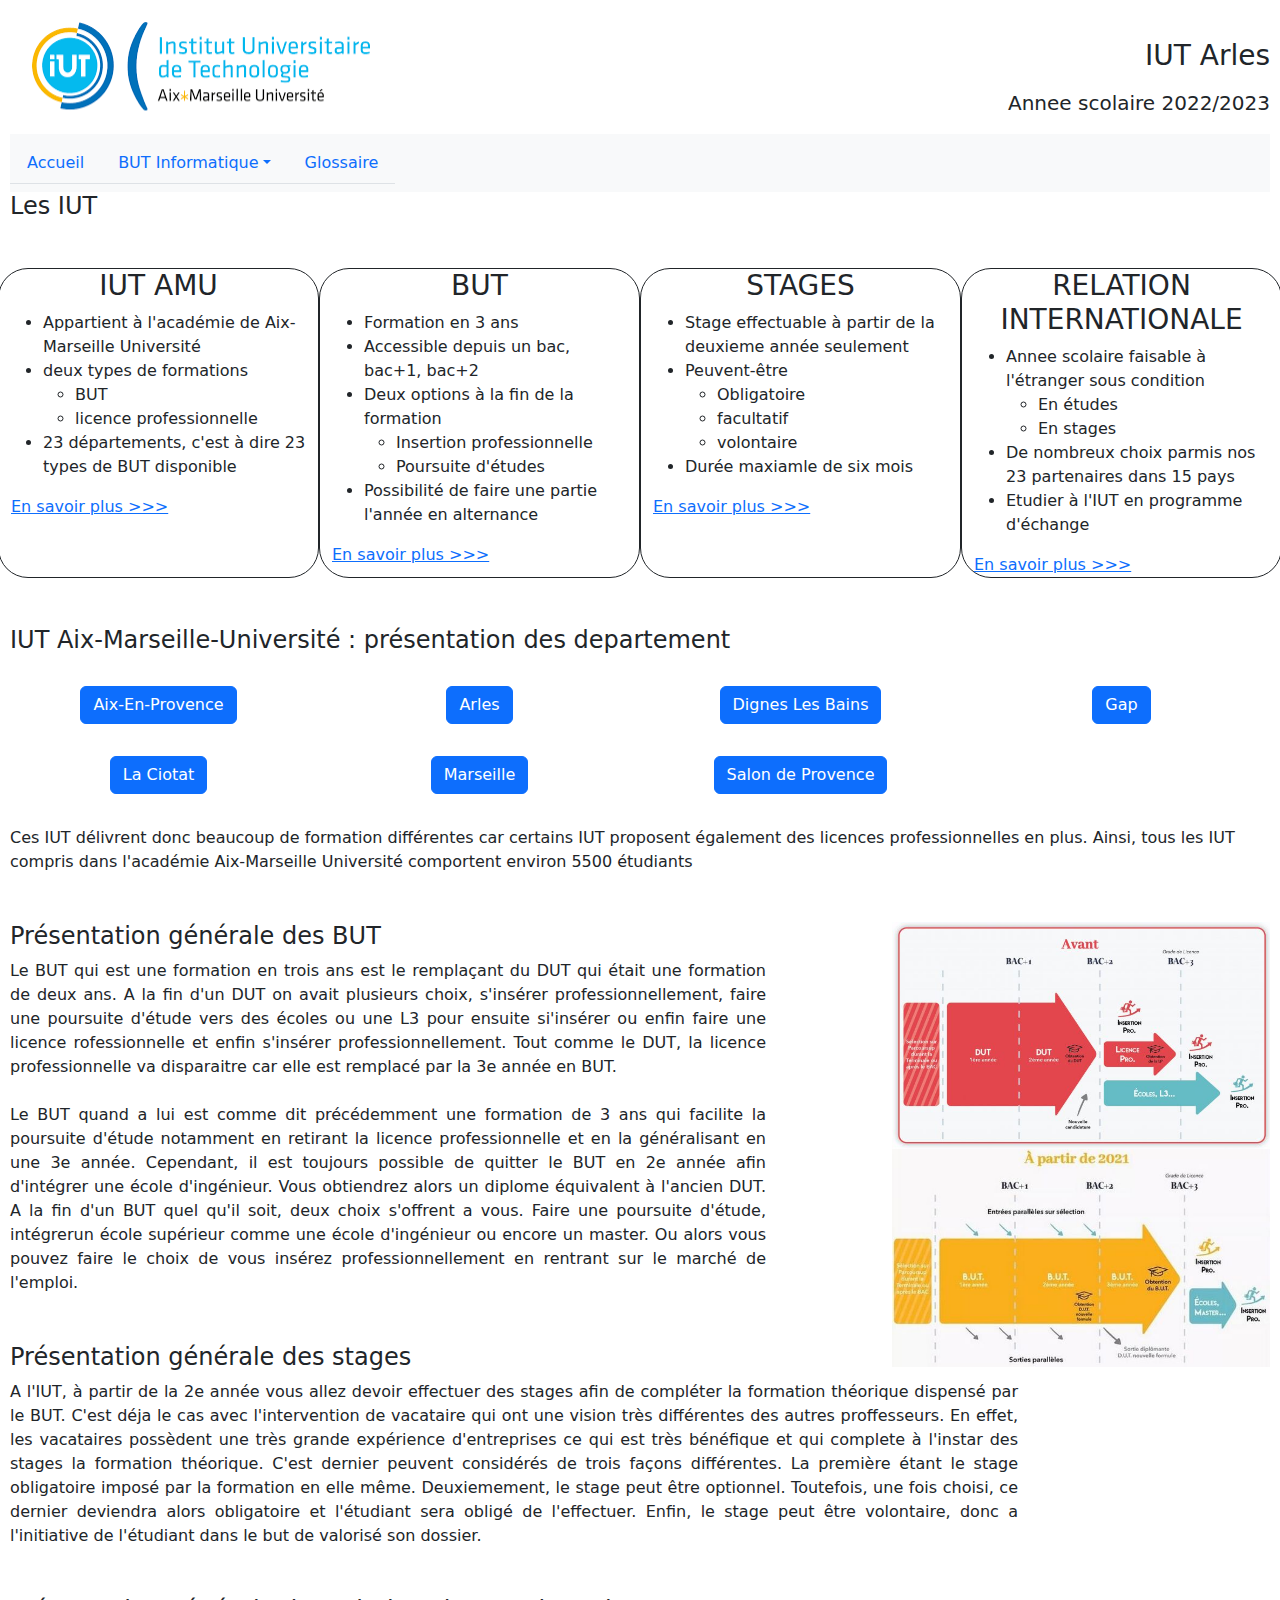
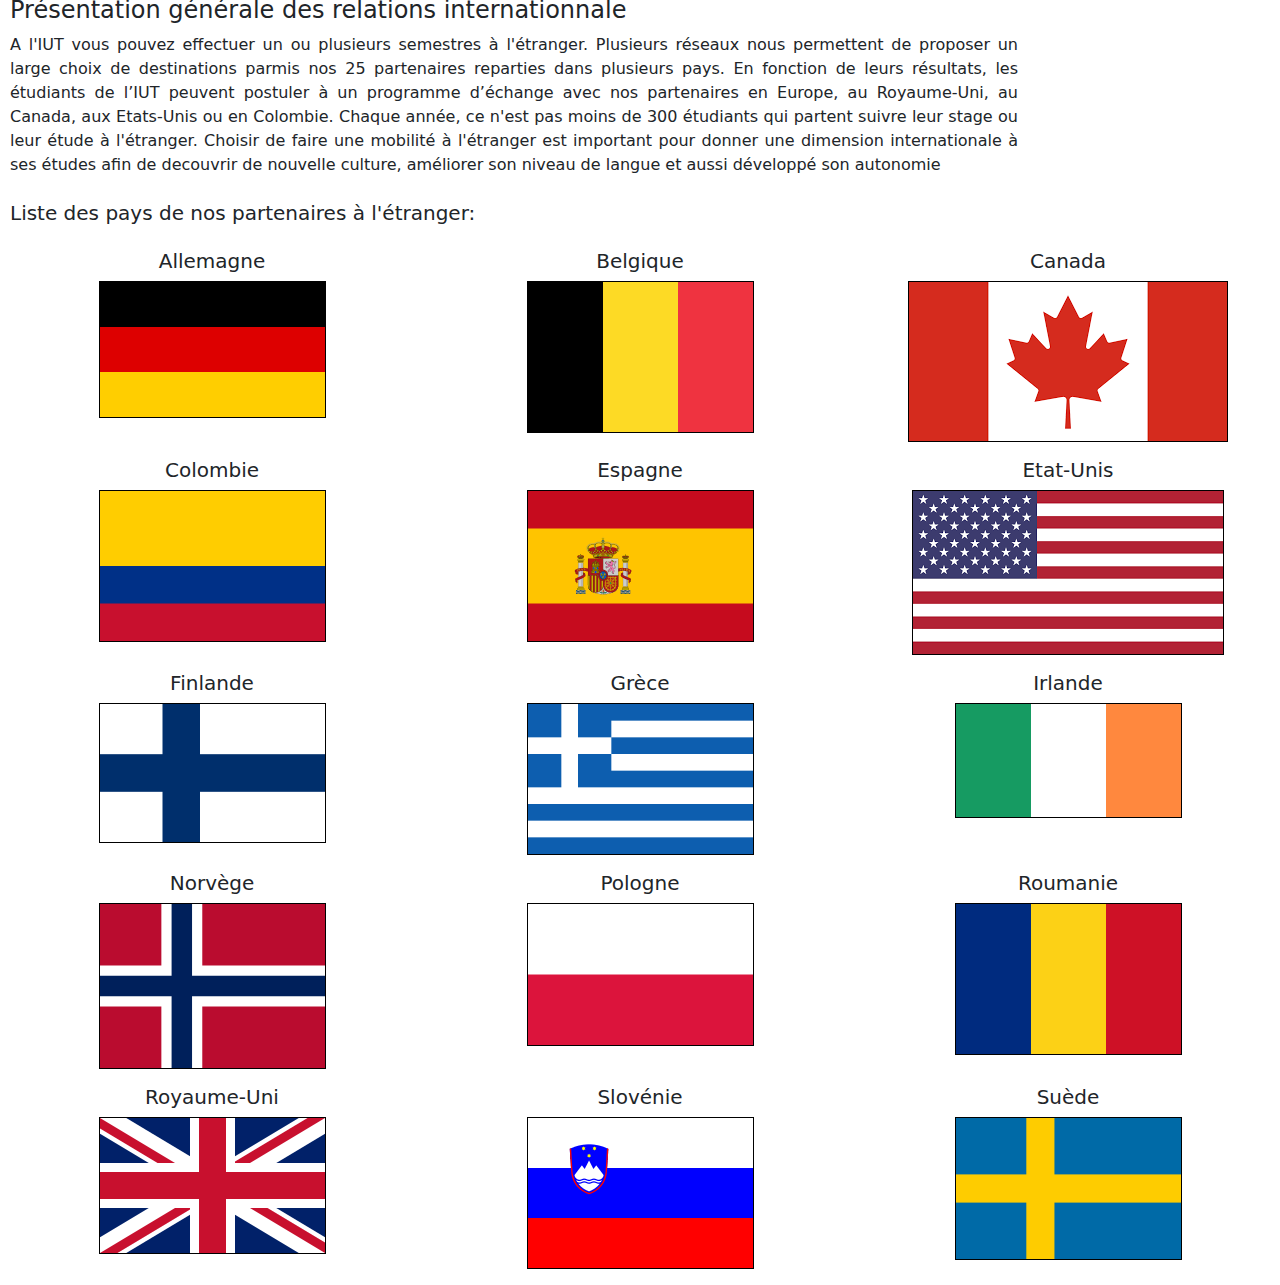
==== site/index.html @ 7be4c0a5 "update html" ====
<!DOCTYPE html>
<html lang="fr">
    <head>
        <meta charset="utf-8">
        <title>IUT Aix-Marseille</title>
        <link rel="stylesheet" href="bootstrap/css/bootstrap.min.css">
        <link rel="stylesheet" href="style.css">
        <script src="bootstrap/js/bootstrap.bundle.js"></script>
        <link rel="icon" type="image/ico" href="image/favicon.ico" />
    </head>
    <body>
        <header>
                <br>
                <h3>IUT Arles</h3>
                <p>Annee scolaire 2022/2023</p>
        </header>
        <div>
            <nav class="navbar navbar-expand-lg navbar-light bg-light">
                <div class="collapse navbar-collapse" id="navbarSupportedContent">
                    <ul class="nav nav-tabs">
                        <li class="nav-item"> 
                            <a class="nav-link" href="">Accueil</a>
                        </li>
                        <li class="nav-item dropdown">
                            <a class="nav-link dropdown-toggle" data-bs-toggle="dropdown">BUT Informatique</a>
                            <ul class="dropdown-menu" aria-labelledby="navbarDropdown">
                                <li><a class="dropdown-item" href="html/but.html">Le BUT Informatique</a></li>
                                <li><a class="dropdown-item" href="parcoursa">Parcours A</a></li>
                                <li><a class="dropdown-item" href="competence">Compétence</a></li>
                                <li><a class="dropdown-item" href="sae">SAé</a></li>
                            </ul>
                        </li>
                        <li class="nav-item">
                            <a class="nav-link" href="glossaire">Glossaire</a>
                        </li>
                    </ul>
                </div>
            </nav>
            
            <h4>Les IUT</h4>
            <div id="preview" class="mt-5">
                <div class="row">
                    <article id="article1" class="col-sm-3">
                        <h3 class="text-center">IUT AMU</h3>
                        <ul>
                            <li>Appartient à l'académie de Aix-Marseille Université</li>
                            <li>deux types de formations 
                                <ul>
                                    <li>BUT</li>
                                    <li>licence professionnelle</li>
                                    
                                </ul>
                            </li>
                            <li>23 départements, c'est à dire 23 types de BUT disponible</li>
                        </ul>
                        <a href="#IUT">En savoir plus >>></a>
                    </article>
                    <article class="col-sm-3">
                        <h3 class="text-center">BUT</h3>
                        <ul>
                            <li>Formation en 3 ans</li>
                            <li>Accessible depuis un bac, bac+1, bac+2</li>
                            <li>Deux options à la fin de la formation
                                <ul>
                                    <li>Insertion professionnelle</li>
                                    <li>Poursuite  d'études</li>
                                </ul>
                            </li>
                            <li>Possibilité de faire une partie l'année en alternance</li>
                        </ul>
                        <a href="#BUT">En savoir plus >>></a>
                    </article>
                    <article class="col-sm-3">
                        <h3 class="text-center">STAGES</h3>
                        <ul>
                            <li>Stage effectuable à partir de la deuxieme année seulement</li>
                            <li>Peuvent-être
                                <ul>
                                    <li>Obligatoire</li>
                                    <li>facultatif</li>
                                    <li>volontaire</li>
                                </ul>
                            </li>
                            <li>Durée maxiamle de six mois</li>
                        </ul>
                        <a href="#STAGE">En savoir plus >>></a>
                    </article>
                    <article class="col-sm-3">
                        <div>
                            <h3 class="text-center">RELATION INTERNATIONALE</h3>
                            <ul>
                                <li>Annee scolaire faisable à l'étranger sous condition
                                    <ul>
                                        <li>En études</li>
                                        <li>En stages</li>
                                    </ul>
                                </li>
                                <li>De nombreux choix parmis nos 23 partenaires dans 15 pays</li>
                                <li>Etudier à l'IUT en programme d'échange</li>
                            </ul>
                            <a href="#RELATION">En savoir plus >>></a>
                            
                        </div>
                    </article>
                </div>
            </div>
            <h4 class="ml-5 mt-5" id="IUT">IUT Aix-Marseille-Université : présentation  des departement</h4>
            <p class="ml-5 mr-5 mt-3">
            </p>
            <div class="ml-5 row">
                <div class="mt-2 col-sm-3 text-center">
                    <p>
                        <a class="btn btn-primary mt-2" data-bs-toggle="collapse" href="#aix" role="button" aria-expanded="false" aria-controls="collapseExample">
                            Aix-En-Provence
                        </a>
                    </p>
                    <div class="collapse" id="aix">
                        <ul>
                            <li>BUT Génie Mécanique et Productique</li>
                            <li>BUT Gestion des Entreprises et des Administrations</li>
                            <li>BUT Management de la Logistique et  des Transports </li>
                            <li>BUT Informatique </li>
                            <li>BUT Techniques de Commercialisation</li>
                            <li>BUT Carrières sociales parcours Villes Durables</li>
                            <li>BUT Info-Com parcours Métiers du Livre et du Patrimoine</li>
                            <li>BUT Carrières sociales parcours Villes Durables</li>
                        </ul>
                    </div>
                </div>
                <div class="mt-2 col-sm-3 text-center">
                    <p class="text-center">
                        <a class="btn btn-primary mt-2" data-bs-toggle="collapse" href="#arles" role="button" aria-expanded="false" aria-controls="collapseExample">
                            Arles
                        </a>
                    </p>
                    <div class="collapse" id="arles">
                        <ul>
                            <li>BUT Informatique</li>
                            <li>But Métier du Multimédia et de l'Internet</li>
                        </ul>
                    </div>
                </div>
                <div class="mt-2 col-sm-3 text-center">
                    <p class="text-center">
                        <a class="btn btn-primary mt-2" data-bs-toggle="collapse" href="#digne" role="button" aria-expanded="false" aria-controls="collapseExample">
                            Dignes Les Bains
                        </a>
                    </p>
                    <div class="collapse" id="digne">
                        <ul>
                            <li>BUT Génie Biologique</li>
                            <li>But Gestion Administrative et Commerciale des Organisation</li>
                        </ul>
                    </div>
                </div>
                <div class="mt-2 col-sm-3 text-center">
                    <p class="text-center">
                        <a class="btn btn-primary mt-2" data-bs-toggle="collapse" href="#gap" role="button" aria-expanded="false" aria-controls="collapseExample">
                            Gap
                        </a>
                    </p>
                    <div class="collapse" id="gap">
                        <ul>
                            <li>BUT Gestion des entreprises et des administrations</li>
                        </ul>
                    </div>
                </div>
                <div class="mt-2 col-sm-3 text-center">
                    <p class="text-center">
                        <a class="btn btn-primary mt-2" data-bs-toggle="collapse" href="#ciotat" role="button" aria-expanded="false" aria-controls="collapseExample">
                            La Ciotat
                        </a>
                    </p>
                    <div class="collapse" id="ciotat">
                        <ul>
                            <li>BUT Hygiène, Sécurité, Environnement</li>
                        </ul>
                    </div>
                </div>
                <div class="mt-2 col-sm-3 text-center">
                    <p class="text-center">
                        <a class="btn btn-primary mt-2" data-bs-toggle="collapse" href="#marseille" role="button" aria-expanded="false" aria-controls="collapseExample">
                            Marseille
                        </a>
                    </p>
                    <div class="collapse" id="marseille">
                        <ul>
                            <li>BUT Génie civil et construction durable</li>
                            <li>BUT Réseaux et Télécommunications</li>
                            <li>BUT Chimie</li>
                            <li>BUT Génie chimique génie des procédés</li>
                            <li>BUT Gestion des Entreprises et des Administrations</li>
                            <li>BUT Génie électrique et informatique industrielle</li>
                            <li>BUT Mesures physiques</li>
                            <li>BUT Métiers de la Transition et de l'Efficacité Energétiques</li>
                            <li>BUT Techniques de commercialisation</li>
                        </ul>
                    </div>
                </div>
                <div class="mt-2 col-sm-3 text-center">
                    <p class="text-center">
                        <a class="btn btn-primary mt-2" data-bs-toggle="collapse" href="#salon" role="button" aria-expanded="false" aria-controls="collapseExample">
                            Salon de Provence
                        </a>
                    </p>
                    <div class="collapse" id="salon">
                        <ul>
                            <li>BUT Génie électrique et informatique industrielle</li>
                        </ul>
                    </div>
                </div>
            </div>
            <p class="ml-5 mr-5 mt-3">
                Ces IUT délivrent donc beaucoup de formation différentes car certains IUT proposent également des licences professionnelles en plus. Ainsi, tous les IUT compris dans l'académie Aix-Marseille Université comportent environ 5500 étudiants
            </p>
            <div>
                <aside class="sidebarIMG">
                    <img src="image/fleche_dut.jpg" class="float-end w-75">
                    <img src="image/fleche_but.jpg" class="float-end w-75">
                </aside>
                <article class="txt" id="BUT">
                    
                    <!-- <img src="image/fleche_but.jpg" class="float-end w-25"> -->
                    <h4 class="mt-5" >Présentation générale des BUT</h4>
                    <p>
                        Le BUT qui est une formation en trois ans est le remplaçant du DUT qui était une formation de deux ans. 
                        A la fin d'un DUT on avait plusieurs choix, s'insérer professionnellement, 
                        faire une poursuite d'étude vers des écoles ou une L3 pour ensuite si'insérer ou enfin faire une licence rofessionnelle et enfin s'insérer professionnellement. 
                        Tout comme le DUT, la licence professionnelle va disparaitre car elle est remplacé par la 3e année en BUT.
                    </p>
                    <p class="mt-4">
                        Le BUT quand a lui est comme dit précédemment une formation de 3 ans qui facilite la poursuite d'étude notamment en retirant la licence professionnelle et en la généralisant en une 3e année. 
                        Cependant, il est toujours possible de quitter le BUT en 2e année afin d'intégrer une école d'ingénieur. Vous obtiendrez alors un diplome équivalent à l'ancien DUT. A la fin d'un BUT quel qu'il soit, deux choix s'offrent a vous.
                        Faire une poursuite d'étude, intégrerun école supérieur comme une école d'ingénieur ou encore un master. Ou alors vous pouvez faire le choix de vous insérez professionnellement en rentrant sur le marché de l'emploi.
                    </p>
                </article>
            </div>
            <article class="txt" id="STAGE">
                <h4 class="mt-5">Présentation générale des stages</h4>
                <p>
                    A l'IUT, à partir de la 2e année vous allez devoir effectuer des stages afin de compléter la formation théorique dispensé par le BUT. C'est déja le cas avec l'intervention de vacataire qui ont une vision très différentes des autres proffesseurs.
                    En effet, les vacataires possèdent une très grande expérience d'entreprises ce qui est très bénéfique et qui complete à l'instar des stages la formation théorique.
                    C'est dernier peuvent considérés de trois façons différentes. La première étant le stage obligatoire imposé par la formation en elle même. 
                    Deuxiemement, le stage peut être optionnel. Toutefois, une fois choisi, ce dernier deviendra alors obligatoire et l'étudiant sera obligé de l'effectuer.
                    Enfin, le stage peut être volontaire, donc a l'initiative de l'étudiant dans le but de valorisé son dossier.


                </p>
            </article>
            <article class="txt" id="RELATION">
                <h4 class="mt-5">Présentation générale des relations internationnale</h4>
                <p>
                    A l'IUT vous pouvez effectuer un ou plusieurs semestres à l'étranger. Plusieurs réseaux nous permettent de proposer un large choix de destinations parmis nos 25 partenaires reparties dans plusieurs pays. 
                    En fonction de leurs résultats, les étudiants de l’IUT peuvent postuler à un  programme d’échange avec nos partenaires en Europe, au Royaume-Uni, au Canada, aux Etats-Unis ou en Colombie. 
                    Chaque année, ce n'est pas moins de 300 étudiants qui partent suivre leur stage ou leur étude à l'étranger. 
                    Choisir de faire une mobilité  à l'étranger est important pour donner une dimension internationale à ses études afin de decouvrir de nouvelle culture, améliorer son niveau de langue et aussi développé son autonomie
                </p>
            </article>
            <p>
                <h5 class="mb-4 mt-4">Liste des pays de nos partenaires à l'étranger: </h5>
                
                <div class="row text-center">
                    <article class="col-sm-4">
                        <h5>Allemagne</h5>
                        <img src="image/drapeau partenaire/allemagne.png" alt="drapeau allemand">
                    </article>
                    <article class="col-sm-4">
                        <h5>Belgique</h5>
                        <img src="image/drapeau partenaire/belgique.png" alt="drapeau belge">
                    </article>
                    <article class="col-sm-4">
                        <h5>Canada</h5>
                        <img src="image/drapeau partenaire/canada.png" alt="drapeau canadien">
                    </article>
                    <article class="col-sm-4 mt-3">
                        <h5>Colombie</h5>
                        <img src="image/drapeau partenaire/colombie.png" alt="drapeau colombien">
                    </article>
                    <article class="col-sm-4 mt-3">
                        <h5>Espagne</h5>
                        <img src="image/drapeau partenaire/espagne.png" alt="drapeau espagnole">
                    </article>
                    <article class="col-sm-4 mt-3">
                        <h5>Etat-Unis</h5>
                        <img src="image/drapeau partenaire/etat unis.png" alt="drapeau etat-uniens">
                    </article>
                    <article class="col-sm-4 mt-3">
                        <h5>Finlande</h5>
                        <img src="image/drapeau partenaire/finlande.png" alt="drapeau finlandais">
                    </article>
                    <article class="col-sm-4 mt-3">
                        <h5>Grèce</h5>
                        <img src="image/drapeau partenaire/grece.png" alt="drapeau grec">
                    </article>
                    <article class="col-sm-4 mt-3">
                        <h5>Irlande</h5>
                        <img src="image/drapeau partenaire/irlande.png" alt="drapeau irlandais">
                    </article>
                    <article class="col-sm-4 mt-3">
                        <h5>Norvège</h5>
                        <img src="image/drapeau partenaire/norvege.png" alt="drapeau norvegien">
                    </article>
                    <article class="col-sm-4 mt-3">
                        <h5>Pologne</h5>
                        <img src="image/drapeau partenaire/pologne.png" alt="drapeau polonais">
                    </article>
                    <article class="col-sm-4 mt-3">
                        <h5>Roumanie</h5>
                        <img src="image/drapeau partenaire/roumanie.png" alt="drapeau roumain">
                    </article>
                    <article class="col-sm-4 mt-3">
                        <h5>Royaume-Uni</h5>
                        <img src="image/drapeau partenaire/royaume unis.png" alt="drapeau royaume unis">
                    </article>
                    <article class="col-sm-4 mt-3">
                        <h5>Slovénie</h5>
                        <img src="image/drapeau partenaire/slovenie.png" alt="drapeau slovenien">
                    </article>
                    <article class="col-sm-4 mt-3">
                        <h5>Suède</h5>
                        <img src="image/drapeau partenaire/suede.png" alt="drapeau suedois">
                    </article>
                </div>
            </p>
        </div>
    </body>
</html>
---- site/style.css ----
body{
    margin-left: 10px;
    margin-right: 10px;
}


header{
    background-image: url(image/iut_aix_marseille.png);
    background-repeat: no-repeat;
}

header p, header h3{
    text-align: end;
    margin-top: 15px;
    
}

header p{
    font-size: 20px;
}

.badge{
    color: black;
}

#preview article{
    border: 1px solid ;
    border-radius: 30px;
    
}


.txt{
    margin-right: 20%;
    text-align: justify;
}
.sidebarIMG{
    width: 40%;
    
    float: right;
}

#pays{
    display: grid;
}

article img{
    border: 1px solid black;
}



table {
    font-family: arial, sans-serif;
    border-collapse: collapse;
    margin-left: 25%;
    
}

td, th {
    border: 1px solid black;
    text-align: left;
    padding: 8px;
}

tr:nth-child(even) {
    background-color: #dddddd;
}
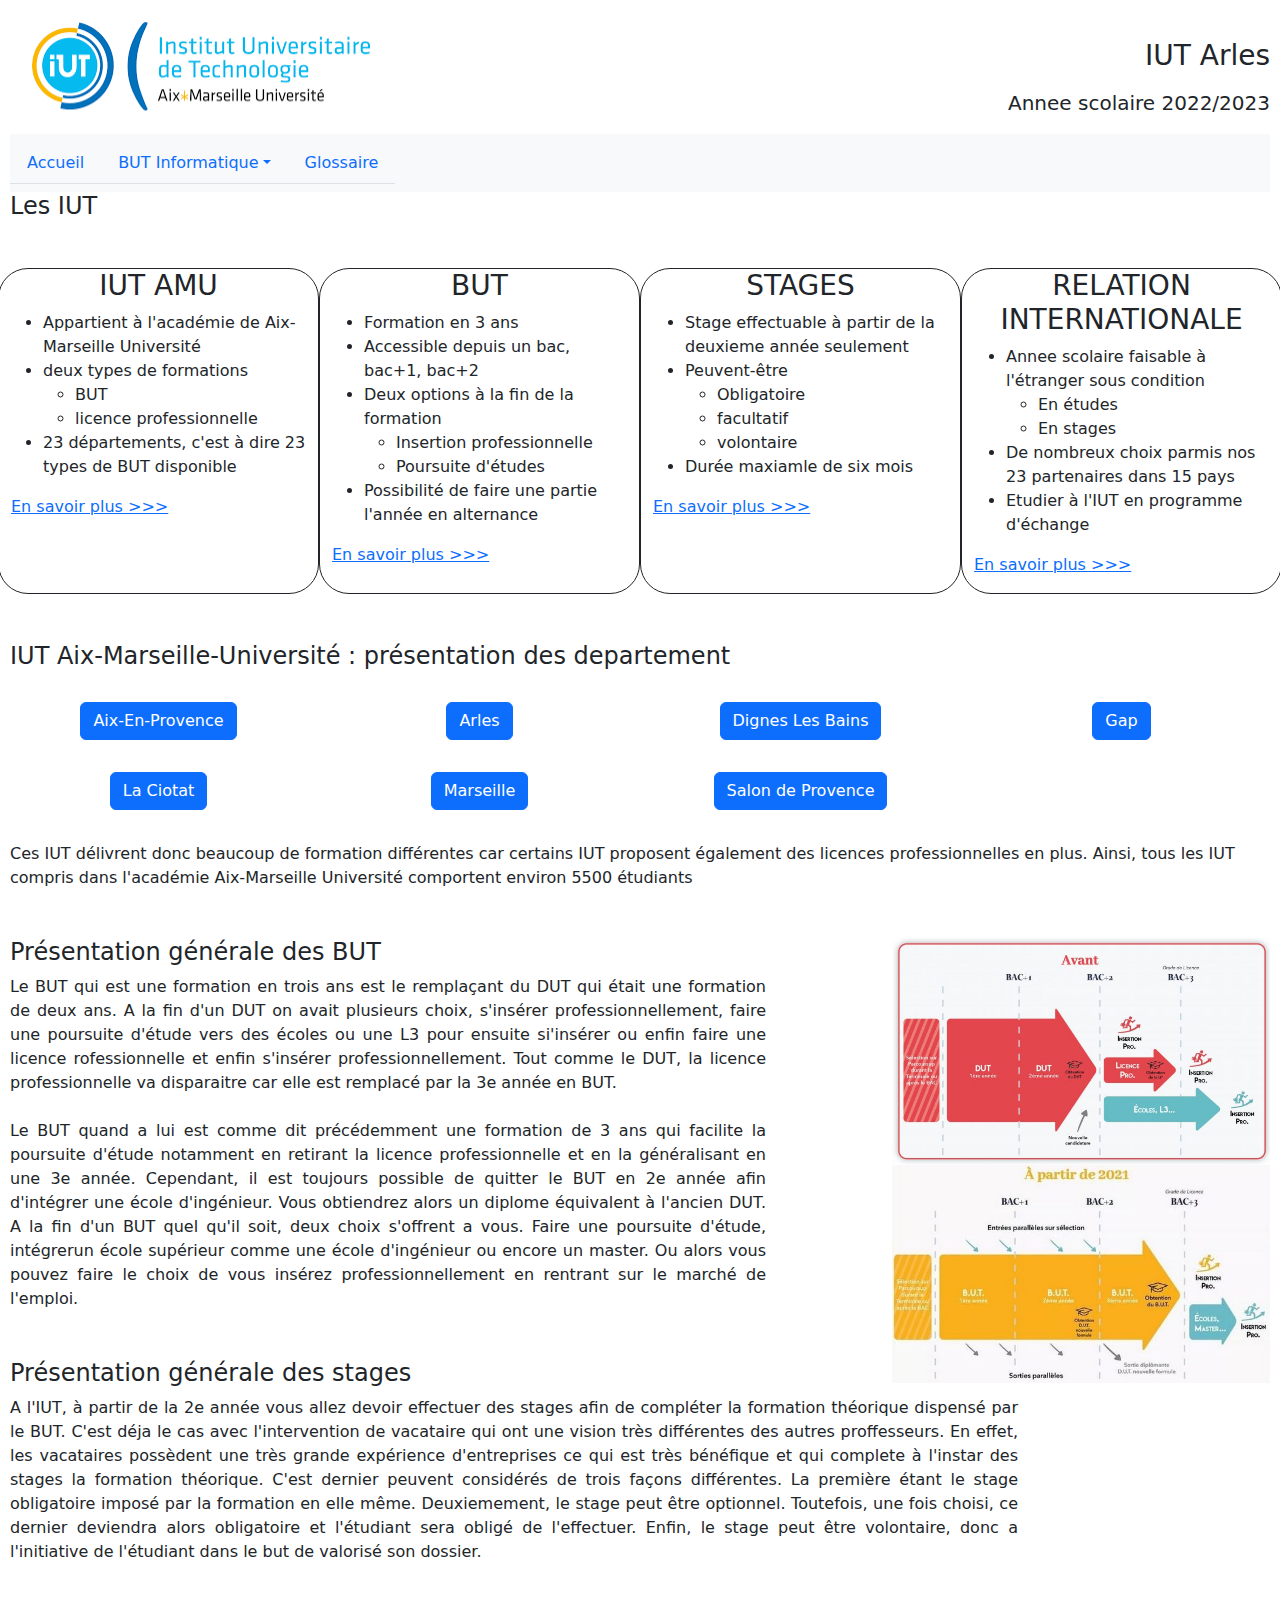
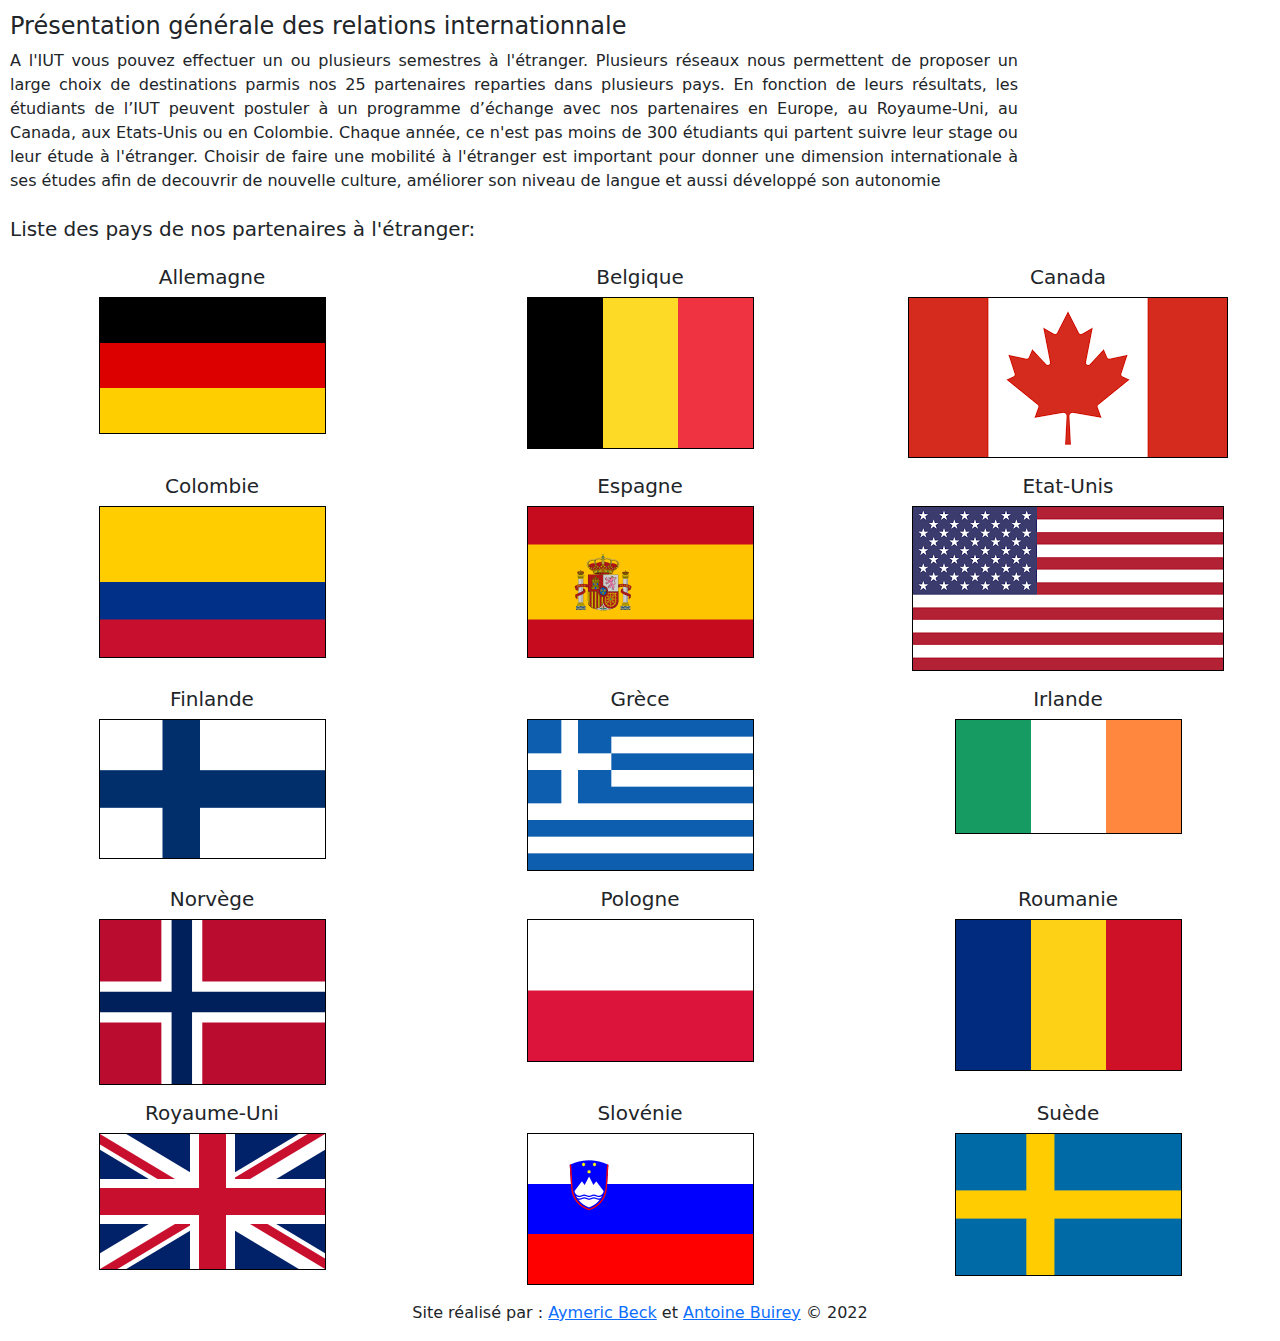
==== commit 9dead370: "Merge branch 'main' of https://github.com/IUT-Arles-SAE/S1.05" ====
--- a/site/index.html
+++ b/site/index.html
@@ -25,13 +25,13 @@
                             <a class="nav-link dropdown-toggle" data-bs-toggle="dropdown">BUT Informatique</a>
                             <ul class="dropdown-menu" aria-labelledby="navbarDropdown">
                                 <li><a class="dropdown-item" href="html/but.html">Le BUT Informatique</a></li>
-                                <li><a class="dropdown-item" href="parcoursa">Parcours A</a></li>
-                                <li><a class="dropdown-item" href="competence">Compétence</a></li>
-                                <li><a class="dropdown-item" href="sae">SAé</a></li>
+                                <li><a class="dropdown-item" href="html/parcoursa.html">Parcours A</a></li>
+                                <li><a class="dropdown-item" href="html/competence.html">Compétence</a></li>
+                                <li><a class="dropdown-item" href="html/sae/index.html">SAé</a></li>
                             </ul>
                         </li>
                         <li class="nav-item">
-                            <a class="nav-link" href="glossaire">Glossaire</a>
+                            <a class="nav-link" href="html/glossaire">Glossaire</a>
                         </li>
                     </ul>
                 </div>
@@ -40,7 +40,7 @@
             <h4>Les IUT</h4>
             <div id="preview" class="mt-5">
                 <div class="row">
-                    <article id="article1" class="col-sm-3">
+                    <article id="article1" class="col-sm-3 pb-3">
                         <h3 class="text-center">IUT AMU</h3>
                         <ul>
                             <li>Appartient à l'académie de Aix-Marseille Université</li>
@@ -55,7 +55,7 @@
                         </ul>
                         <a href="#IUT">En savoir plus >>></a>
                     </article>
-                    <article class="col-sm-3">
+                    <article class="col-sm-3 pb-3">
                         <h3 class="text-center">BUT</h3>
                         <ul>
                             <li>Formation en 3 ans</li>
@@ -70,7 +70,7 @@
                         </ul>
                         <a href="#BUT">En savoir plus >>></a>
                     </article>
-                    <article class="col-sm-3">
+                    <article class="col-sm-3 pb-3">
                         <h3 class="text-center">STAGES</h3>
                         <ul>
                             <li>Stage effectuable à partir de la deuxieme année seulement</li>
@@ -85,22 +85,19 @@
                         </ul>
                         <a href="#STAGE">En savoir plus >>></a>
                     </article>
-                    <article class="col-sm-3">
-                        <div>
-                            <h3 class="text-center">RELATION INTERNATIONALE</h3>
-                            <ul>
-                                <li>Annee scolaire faisable à l'étranger sous condition
-                                    <ul>
-                                        <li>En études</li>
-                                        <li>En stages</li>
-                                    </ul>
-                                </li>
-                                <li>De nombreux choix parmis nos 23 partenaires dans 15 pays</li>
-                                <li>Etudier à l'IUT en programme d'échange</li>
-                            </ul>
-                            <a href="#RELATION">En savoir plus >>></a>
-                            
-                        </div>
+                    <article class="col-sm-3 pb-3">
+                        <h3 class="text-center">RELATION INTERNATIONALE</h3>
+                        <ul>
+                            <li>Annee scolaire faisable à l'étranger sous condition
+                                <ul>
+                                    <li>En études</li>
+                                    <li>En stages</li>
+                                </ul>
+                            </li>
+                            <li>De nombreux choix parmis nos 23 partenaires dans 15 pays</li>
+                            <li>Etudier à l'IUT en programme d'échange</li>
+                        </ul>
+                        <a href="#RELATION">En savoir plus >>></a>
                     </article>
                 </div>
             </div>
@@ -324,4 +321,13 @@
             </p>
         </div>
     </body>
+    <footer>
+        <div class="container">
+            <p class="text-center">
+                Site réalisé par : 
+                <a href="mailto:aymeric.beck@etu.univ-amu.fr">Aymeric Beck</a> et <a href="mailto:antoine.buirey@etu.univ-amu.fr">Antoine Buirey</a>
+                &copy; 2022
+            </p>
+        </div>
+    </footer>
 </html>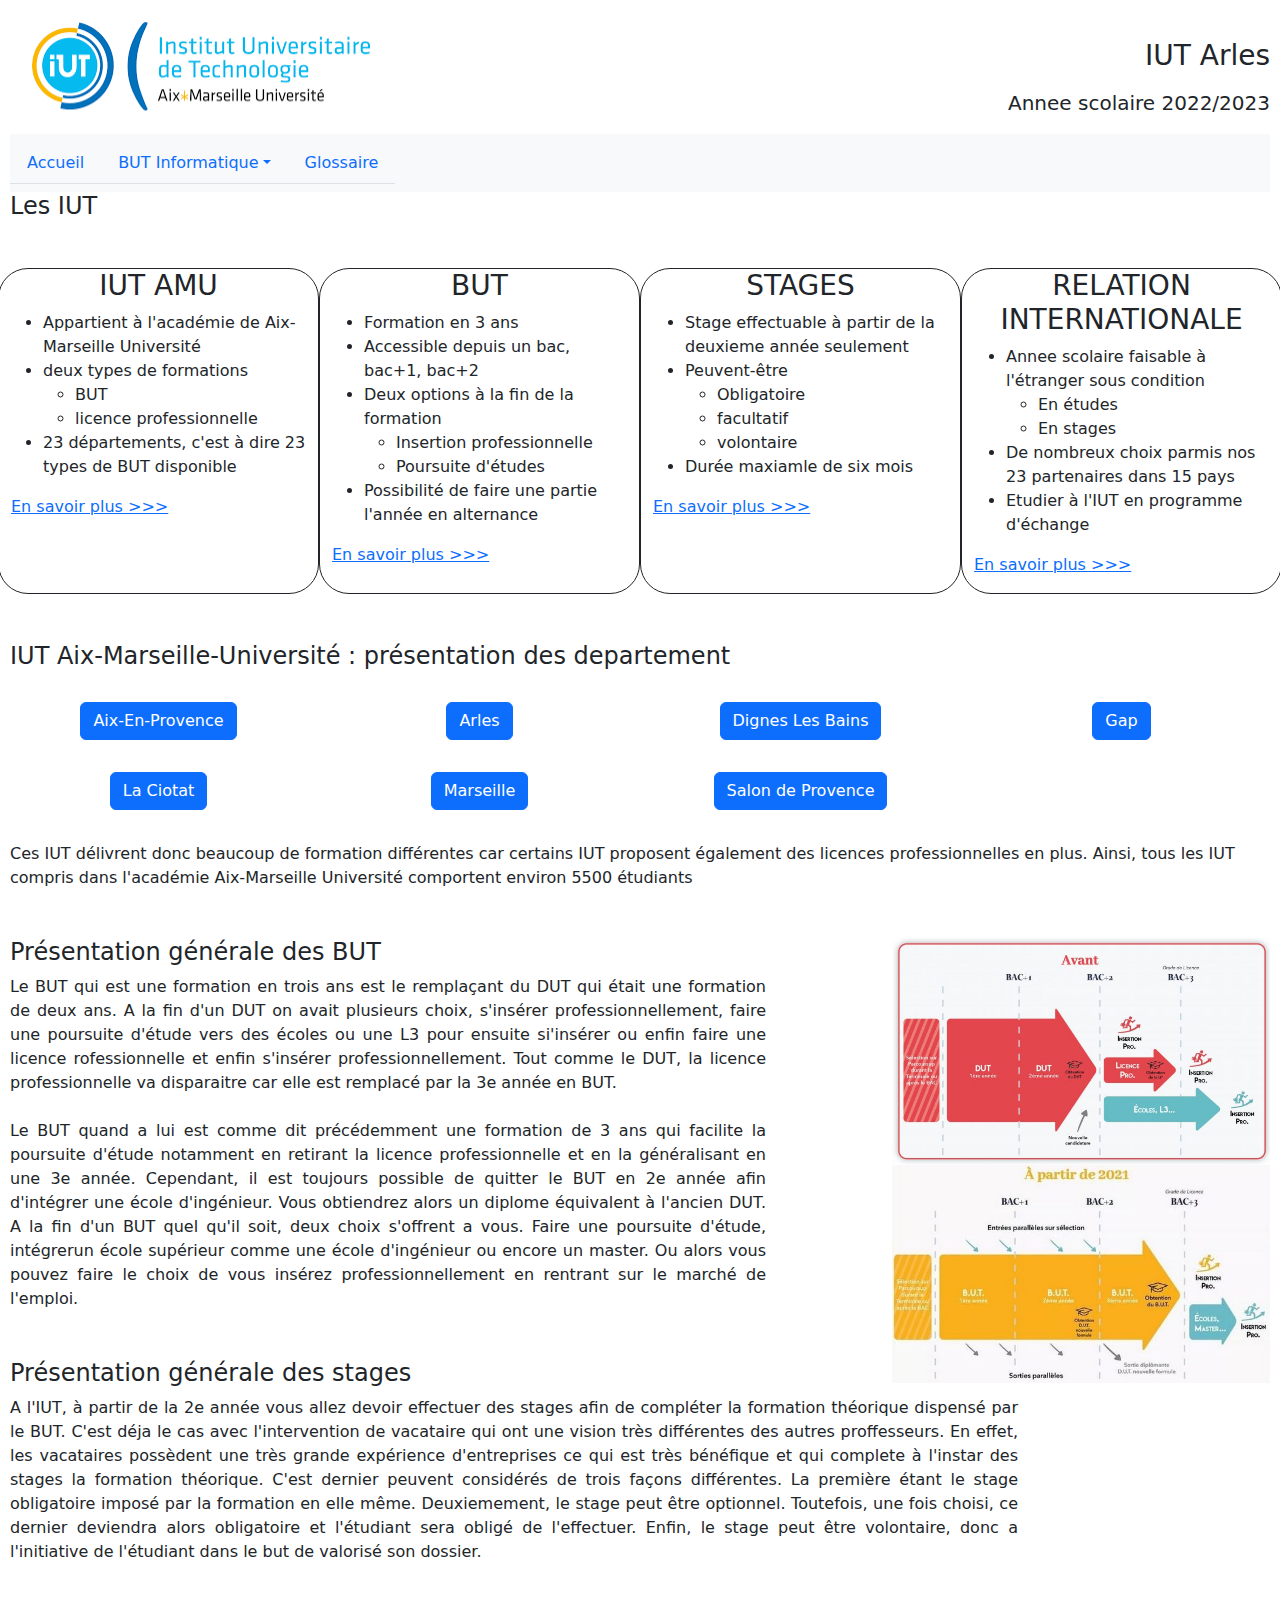
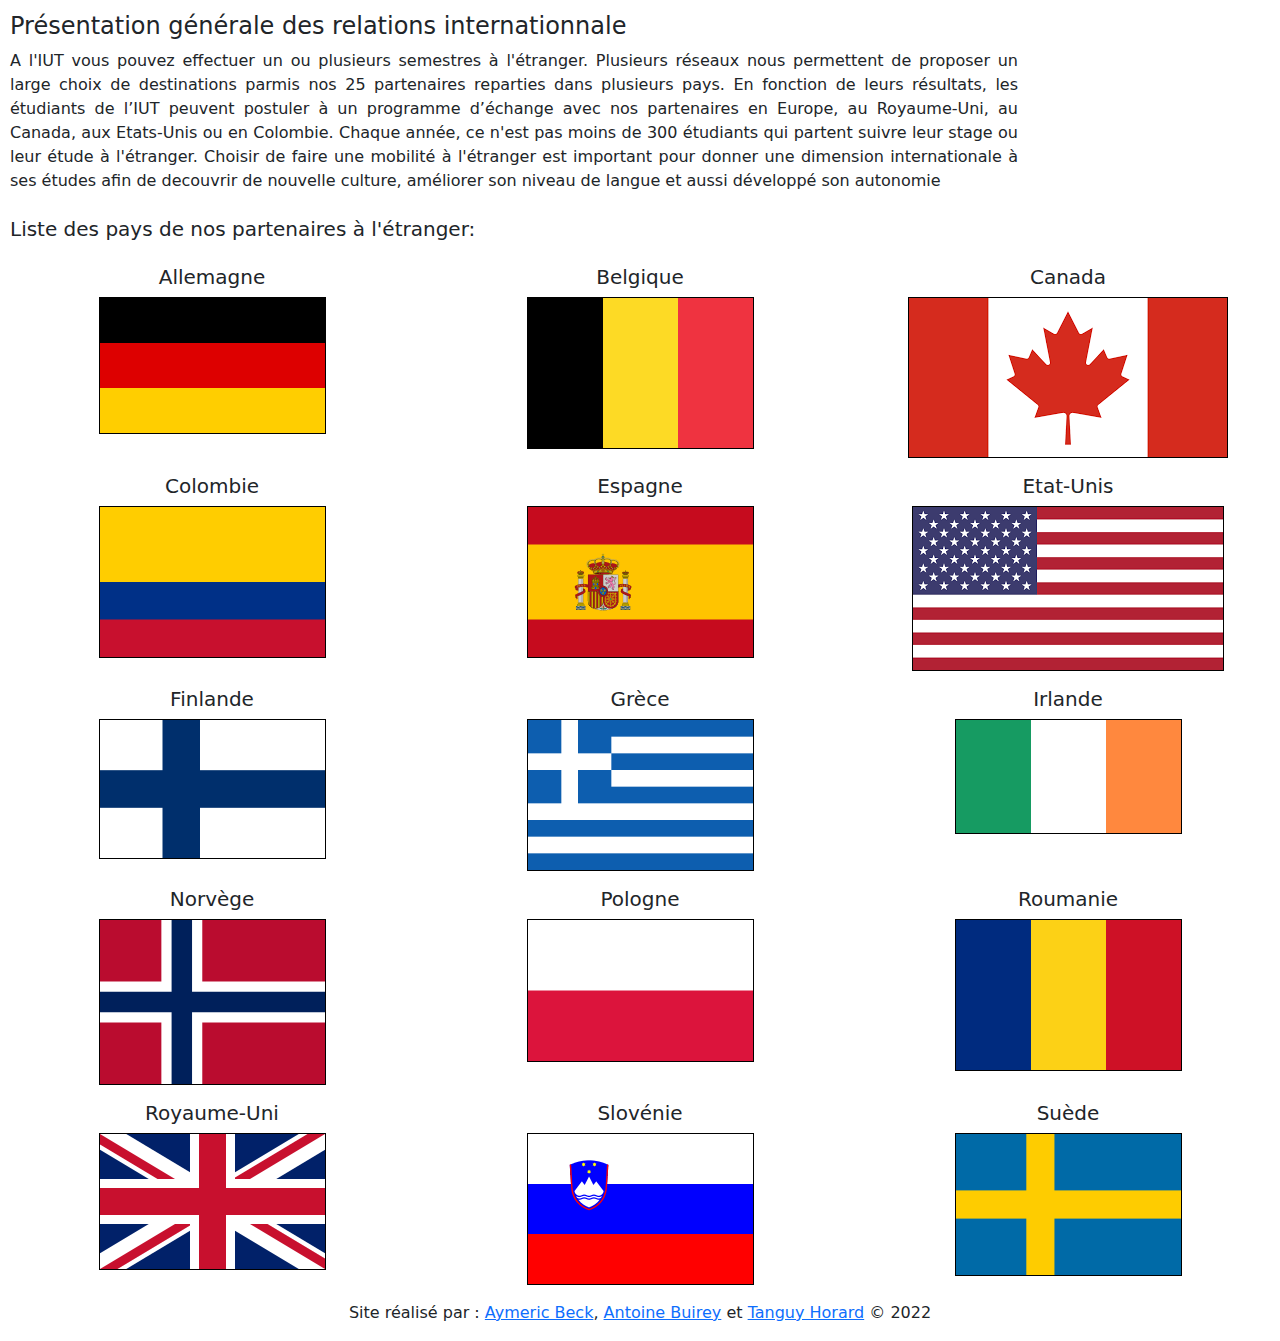
==== commit 9ba5b01f: "update htmls" ====
--- a/site/index.html
+++ b/site/index.html
@@ -27,7 +27,7 @@
                                 <li><a class="dropdown-item" href="html/but.html">Le BUT Informatique</a></li>
                                 <li><a class="dropdown-item" href="html/parcoursa.html">Parcours A</a></li>
                                 <li><a class="dropdown-item" href="html/competence.html">Compétence</a></li>
-                                <li><a class="dropdown-item" href="html/sae/index.html">SAé</a></li>
+                                <li><a class="dropdown-item" href="html/sae.html">SAé</a></li>
                             </ul>
                         </li>
                         <li class="nav-item">
@@ -325,7 +325,7 @@
         <div class="container">
             <p class="text-center">
                 Site réalisé par : 
-                <a href="mailto:aymeric.beck@etu.univ-amu.fr">Aymeric Beck</a> et <a href="mailto:antoine.buirey@etu.univ-amu.fr">Antoine Buirey</a>
+                <a href="mailto:aymeric.beck@etu.univ-amu.fr">Aymeric Beck</a>, <a href="mailto:antoine.buirey@etu.univ-amu.fr">Antoine Buirey</a> et <a href="mailto:tanguy.horardàetu.uiv-amu.fr"> Tanguy Horard</a>
                 &copy; 2022
             </p>
         </div>
--- a/site/style.css
+++ b/site/style.css
@@ -8,6 +8,12 @@
 header{
     background-image: url(image/iut_aix_marseille.png);
     background-repeat: no-repeat;
+}
+
+@media screen and (max-width: 600px) {
+    header{
+        background-image: none;
+    }
 }
 
 header p, header h3{
@@ -54,9 +60,20 @@
 table {
     font-family: arial, sans-serif;
     border-collapse: collapse;
-    margin-left: 25%;
+    
     
 }
+
+.right{
+    float: right;
+    margin-left: 52%;
+}
+
+.left{
+    float: left;
+    margin-right: 49%;
+}
+
 
 td, th {
     border: 1px solid black;
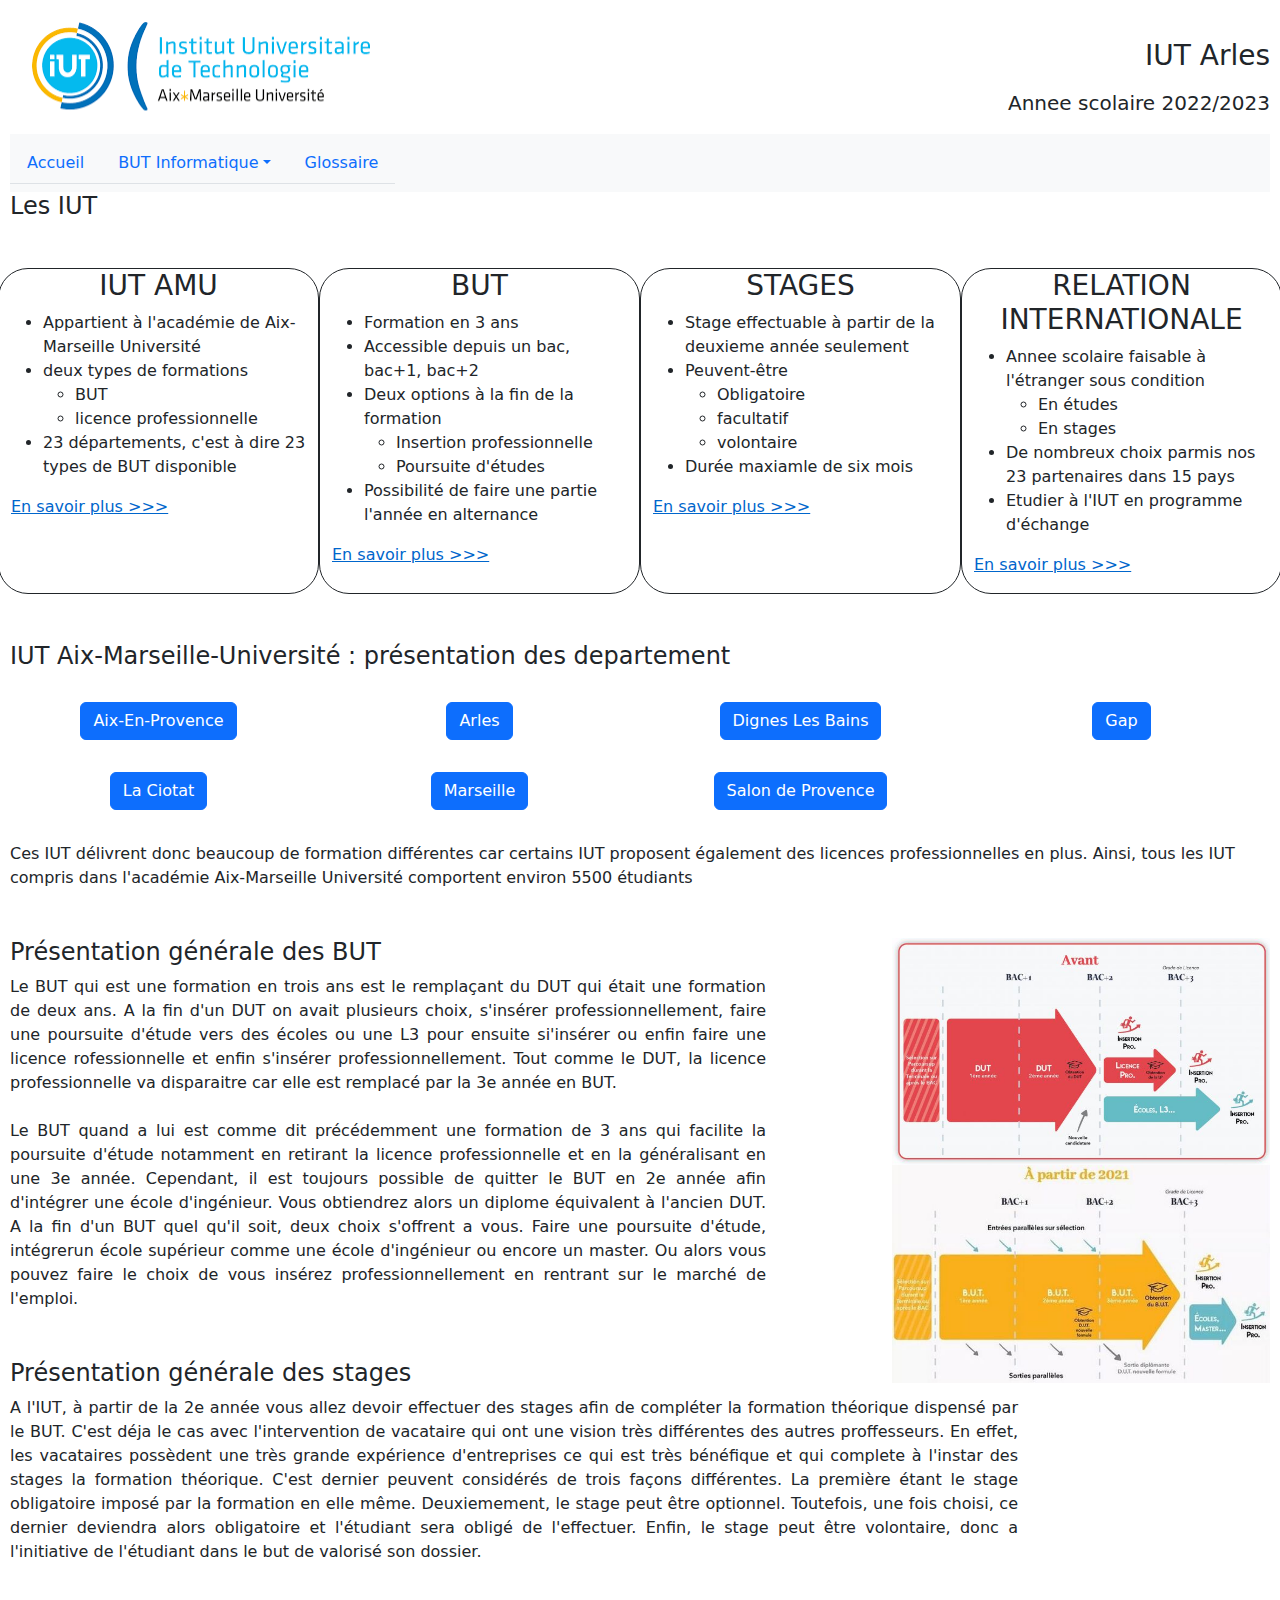
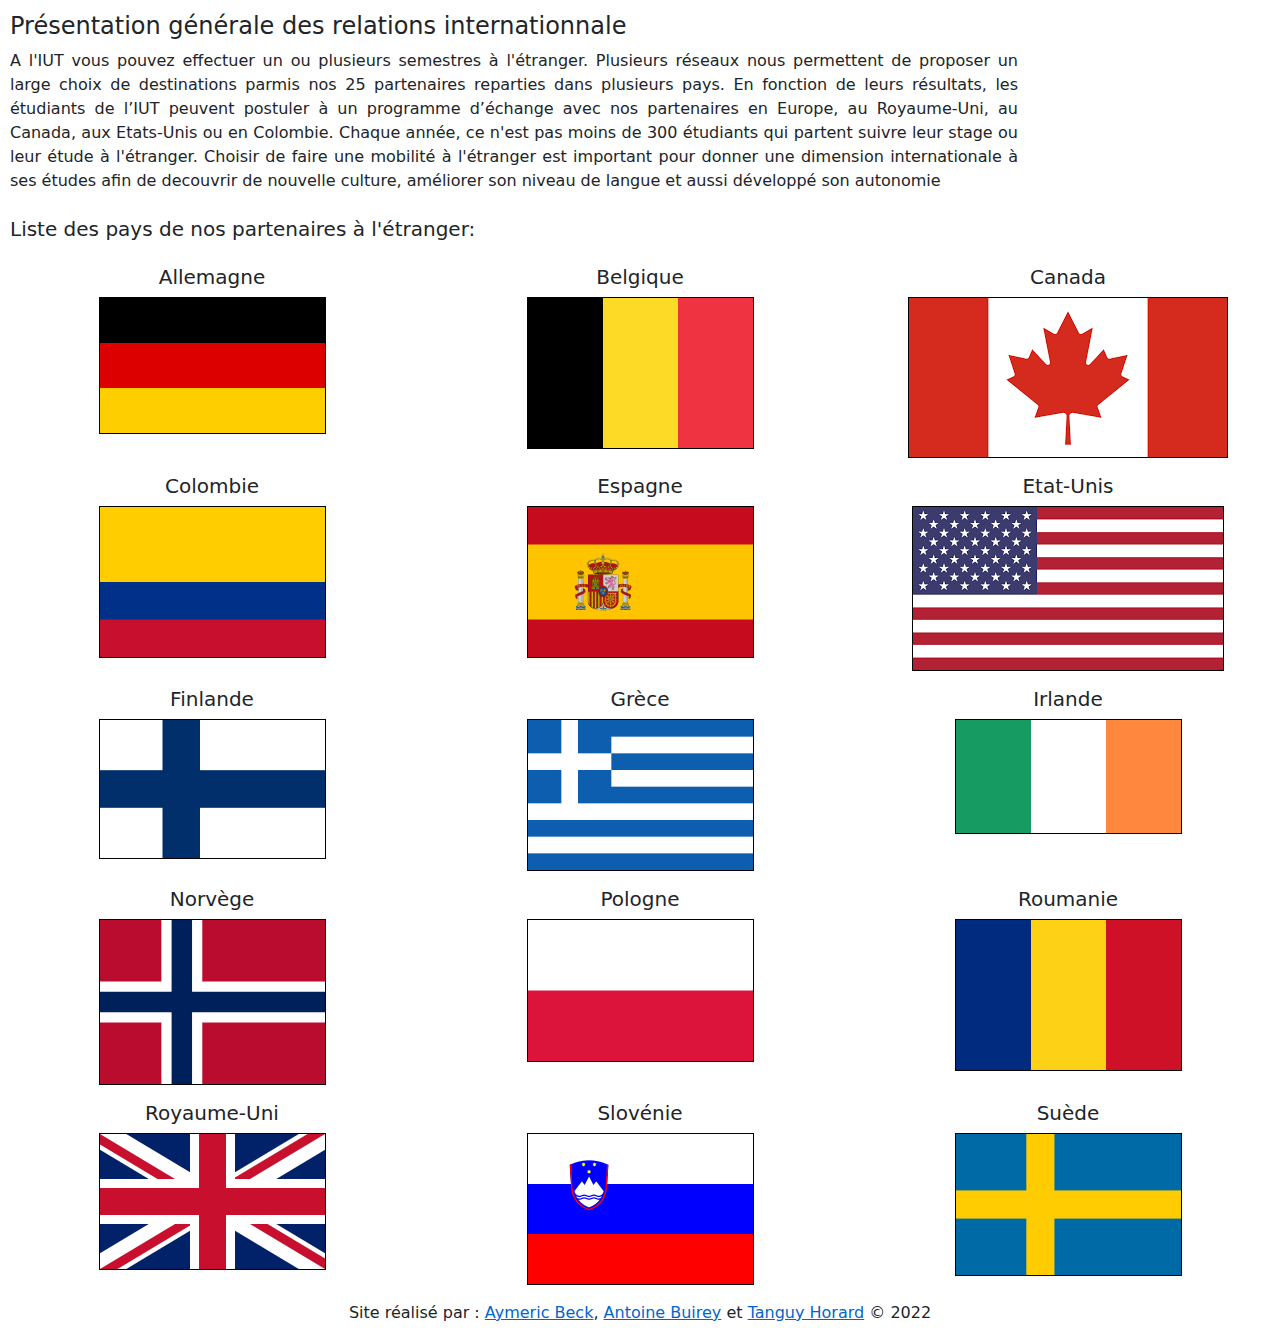
==== commit cd1abbba: "responsive" ====
--- a/site/index.html
+++ b/site/index.html
@@ -31,7 +31,7 @@
                             </ul>
                         </li>
                         <li class="nav-item">
-                            <a class="nav-link" href="html/glossaire">Glossaire</a>
+                            <a class="nav-link" href="html/glossaire.html">Glossaire</a>
                         </li>
                     </ul>
                 </div>
@@ -40,7 +40,7 @@
             <h4>Les IUT</h4>
             <div id="preview" class="mt-5">
                 <div class="row">
-                    <article id="article1" class="col-sm-3 pb-3">
+                    <article id="article1" class="col-md-3 pb-3">
                         <h3 class="text-center">IUT AMU</h3>
                         <ul>
                             <li>Appartient à l'académie de Aix-Marseille Université</li>
@@ -55,7 +55,7 @@
                         </ul>
                         <a href="#IUT">En savoir plus >>></a>
                     </article>
-                    <article class="col-sm-3 pb-3">
+                    <article class="col-md-3 pb-3">
                         <h3 class="text-center">BUT</h3>
                         <ul>
                             <li>Formation en 3 ans</li>
@@ -70,7 +70,7 @@
                         </ul>
                         <a href="#BUT">En savoir plus >>></a>
                     </article>
-                    <article class="col-sm-3 pb-3">
+                    <article class="col-md-3 pb-3">
                         <h3 class="text-center">STAGES</h3>
                         <ul>
                             <li>Stage effectuable à partir de la deuxieme année seulement</li>
@@ -85,7 +85,7 @@
                         </ul>
                         <a href="#STAGE">En savoir plus >>></a>
                     </article>
-                    <article class="col-sm-3 pb-3">
+                    <article class="col-md-3 pb-3">
                         <h3 class="text-center">RELATION INTERNATIONALE</h3>
                         <ul>
                             <li>Annee scolaire faisable à l'étranger sous condition
@@ -105,7 +105,7 @@
             <p class="ml-5 mr-5 mt-3">
             </p>
             <div class="ml-5 row">
-                <div class="mt-2 col-sm-3 text-center">
+                <div class="mt-2 col-md-3 text-center">
                     <p>
                         <a class="btn btn-primary mt-2" data-bs-toggle="collapse" href="#aix" role="button" aria-expanded="false" aria-controls="collapseExample">
                             Aix-En-Provence
@@ -124,7 +124,7 @@
                         </ul>
                     </div>
                 </div>
-                <div class="mt-2 col-sm-3 text-center">
+                <div class="mt-2 col-md-3 text-center">
                     <p class="text-center">
                         <a class="btn btn-primary mt-2" data-bs-toggle="collapse" href="#arles" role="button" aria-expanded="false" aria-controls="collapseExample">
                             Arles
@@ -137,7 +137,7 @@
                         </ul>
                     </div>
                 </div>
-                <div class="mt-2 col-sm-3 text-center">
+                <div class="mt-2 col-md-3 text-center">
                     <p class="text-center">
                         <a class="btn btn-primary mt-2" data-bs-toggle="collapse" href="#digne" role="button" aria-expanded="false" aria-controls="collapseExample">
                             Dignes Les Bains
@@ -150,7 +150,7 @@
                         </ul>
                     </div>
                 </div>
-                <div class="mt-2 col-sm-3 text-center">
+                <div class="mt-2 col-md-3 text-center">
                     <p class="text-center">
                         <a class="btn btn-primary mt-2" data-bs-toggle="collapse" href="#gap" role="button" aria-expanded="false" aria-controls="collapseExample">
                             Gap
@@ -162,7 +162,7 @@
                         </ul>
                     </div>
                 </div>
-                <div class="mt-2 col-sm-3 text-center">
+                <div class="mt-2 col-md-3 text-center">
                     <p class="text-center">
                         <a class="btn btn-primary mt-2" data-bs-toggle="collapse" href="#ciotat" role="button" aria-expanded="false" aria-controls="collapseExample">
                             La Ciotat
@@ -174,7 +174,7 @@
                         </ul>
                     </div>
                 </div>
-                <div class="mt-2 col-sm-3 text-center">
+                <div class="mt-2 col-md-3 text-center">
                     <p class="text-center">
                         <a class="btn btn-primary mt-2" data-bs-toggle="collapse" href="#marseille" role="button" aria-expanded="false" aria-controls="collapseExample">
                             Marseille
@@ -194,7 +194,7 @@
                         </ul>
                     </div>
                 </div>
-                <div class="mt-2 col-sm-3 text-center">
+                <div class="mt-2 col-md-3 text-center">
                     <p class="text-center">
                         <a class="btn btn-primary mt-2" data-bs-toggle="collapse" href="#salon" role="button" aria-expanded="false" aria-controls="collapseExample">
                             Salon de Provence
@@ -212,8 +212,8 @@
             </p>
             <div>
                 <aside class="sidebarIMG">
-                    <img src="image/fleche_dut.jpg" class="float-end w-75">
-                    <img src="image/fleche_but.jpg" class="float-end w-75">
+                    <img src="image/fleche_dut.jpg" class="float-end size1">
+                    <img src="image/fleche_but.jpg" class="float-end size1">
                 </aside>
                 <article class="txt" id="BUT">
                     
@@ -257,63 +257,63 @@
                 <h5 class="mb-4 mt-4">Liste des pays de nos partenaires à l'étranger: </h5>
                 
                 <div class="row text-center">
-                    <article class="col-sm-4">
+                    <article class="col-md-4">
                         <h5>Allemagne</h5>
                         <img src="image/drapeau partenaire/allemagne.png" alt="drapeau allemand">
                     </article>
-                    <article class="col-sm-4">
+                    <article class="col-md-4">
                         <h5>Belgique</h5>
                         <img src="image/drapeau partenaire/belgique.png" alt="drapeau belge">
                     </article>
-                    <article class="col-sm-4">
+                    <article class="col-md-4">
                         <h5>Canada</h5>
                         <img src="image/drapeau partenaire/canada.png" alt="drapeau canadien">
                     </article>
-                    <article class="col-sm-4 mt-3">
+                    <article class="col-md-4 mt-3">
                         <h5>Colombie</h5>
                         <img src="image/drapeau partenaire/colombie.png" alt="drapeau colombien">
                     </article>
-                    <article class="col-sm-4 mt-3">
+                    <article class="col-md-4 mt-3">
                         <h5>Espagne</h5>
                         <img src="image/drapeau partenaire/espagne.png" alt="drapeau espagnole">
                     </article>
-                    <article class="col-sm-4 mt-3">
+                    <article class="col-md-4 mt-3">
                         <h5>Etat-Unis</h5>
                         <img src="image/drapeau partenaire/etat unis.png" alt="drapeau etat-uniens">
                     </article>
-                    <article class="col-sm-4 mt-3">
+                    <article class="col-md-4 mt-3">
                         <h5>Finlande</h5>
                         <img src="image/drapeau partenaire/finlande.png" alt="drapeau finlandais">
                     </article>
-                    <article class="col-sm-4 mt-3">
+                    <article class="col-md-4 mt-3">
                         <h5>Grèce</h5>
                         <img src="image/drapeau partenaire/grece.png" alt="drapeau grec">
                     </article>
-                    <article class="col-sm-4 mt-3">
+                    <article class="col-md-4 mt-3">
                         <h5>Irlande</h5>
                         <img src="image/drapeau partenaire/irlande.png" alt="drapeau irlandais">
                     </article>
-                    <article class="col-sm-4 mt-3">
+                    <article class="col-md-4 mt-3">
                         <h5>Norvège</h5>
                         <img src="image/drapeau partenaire/norvege.png" alt="drapeau norvegien">
                     </article>
-                    <article class="col-sm-4 mt-3">
+                    <article class="col-md-4 mt-3">
                         <h5>Pologne</h5>
                         <img src="image/drapeau partenaire/pologne.png" alt="drapeau polonais">
                     </article>
-                    <article class="col-sm-4 mt-3">
+                    <article class="col-md-4 mt-3">
                         <h5>Roumanie</h5>
                         <img src="image/drapeau partenaire/roumanie.png" alt="drapeau roumain">
                     </article>
-                    <article class="col-sm-4 mt-3">
+                    <article class="col-md-4 mt-3">
                         <h5>Royaume-Uni</h5>
                         <img src="image/drapeau partenaire/royaume unis.png" alt="drapeau royaume unis">
                     </article>
-                    <article class="col-sm-4 mt-3">
+                    <article class="col-md-4 mt-3">
                         <h5>Slovénie</h5>
                         <img src="image/drapeau partenaire/slovenie.png" alt="drapeau slovenien">
                     </article>
-                    <article class="col-sm-4 mt-3">
+                    <article class="col-md-4 mt-3">
                         <h5>Suède</h5>
                         <img src="image/drapeau partenaire/suede.png" alt="drapeau suedois">
                     </article>
@@ -325,7 +325,7 @@
         <div class="container">
             <p class="text-center">
                 Site réalisé par : 
-                <a href="mailto:aymeric.beck@etu.univ-amu.fr">Aymeric Beck</a>, <a href="mailto:antoine.buirey@etu.univ-amu.fr">Antoine Buirey</a> et <a href="mailto:tanguy.horardàetu.uiv-amu.fr"> Tanguy Horard</a>
+                <a href="mailto:aymeric.beck@etu.univ-amu.fr">Aymeric Beck</a>, <a href="mailto:antoine.buirey@etu.univ-amu.fr">Antoine Buirey</a> et <a href="mailto:tanguy.horard@etu.uiv-amu.fr"> Tanguy Horard</a>
                 &copy; 2022
             </p>
         </div>
--- a/site/style.css
+++ b/site/style.css
@@ -10,11 +10,6 @@
     background-repeat: no-repeat;
 }
 
-@media screen and (max-width: 600px) {
-    header{
-        background-image: none;
-    }
-}
 
 header p, header h3{
     text-align: end;
@@ -59,10 +54,9 @@
 
 table {
     font-family: arial, sans-serif;
-    border-collapse: collapse;
-    
-    
+    border-collapse: collapse;   
 }
+
 
 .right{
     float: right;
@@ -82,5 +76,40 @@
 }
 
 tr:nth-child(even) {
-    background-color: #dddddd;
-}+    background-color: #00CCFF;
+}
+
+a{
+    color: #0066CC;
+}
+
+.size{
+    width: 30%;
+}
+.size1{
+    width: 75%;
+}
+
+@media screen and (max-width: 600px) {
+    header{
+        background-image: none;
+        
+    }
+    header p, header h3{
+        text-align: center;
+    }
+    .sidebarIMG{
+        float: none;
+        width: 50%;
+    }
+    .size{
+        width: 70%;
+    }
+    .size1{
+        float: right;
+    }
+    .navbar .collapse:not(.show){
+        display:block;
+    }
+}
+
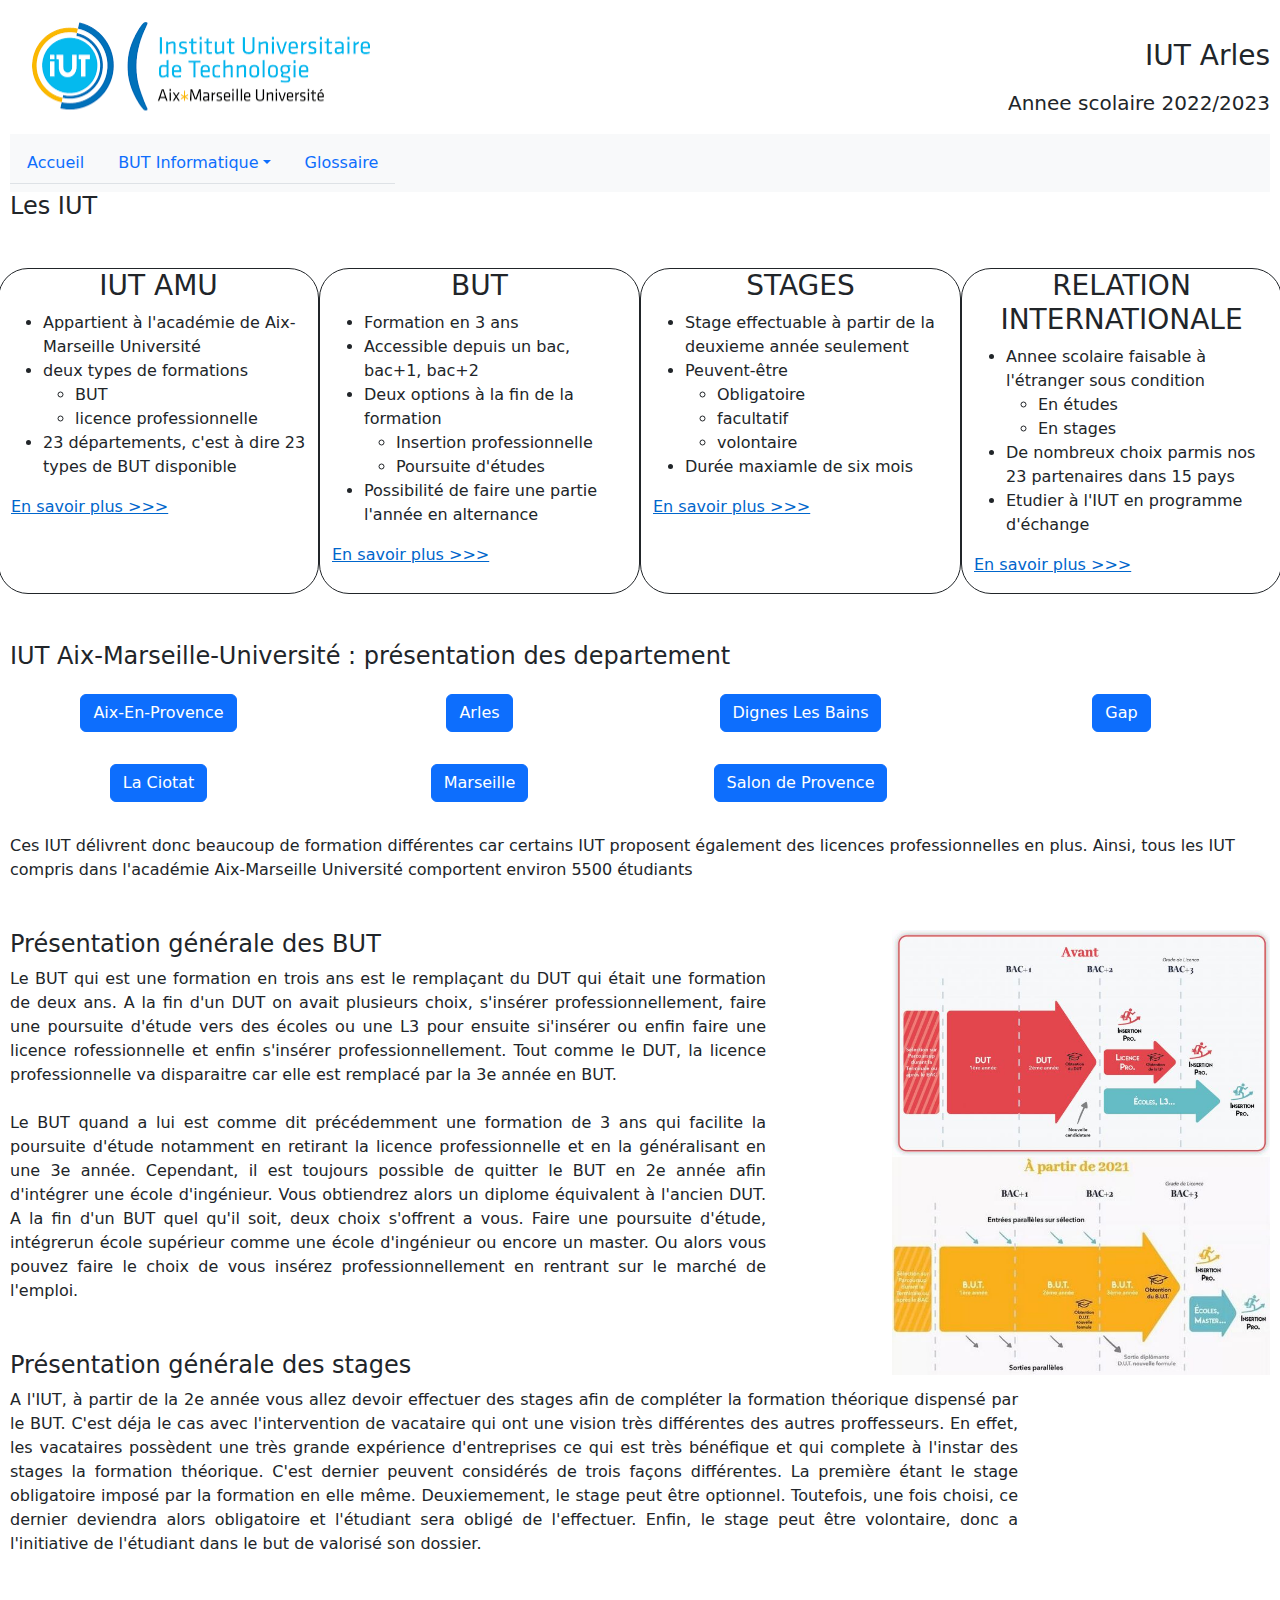
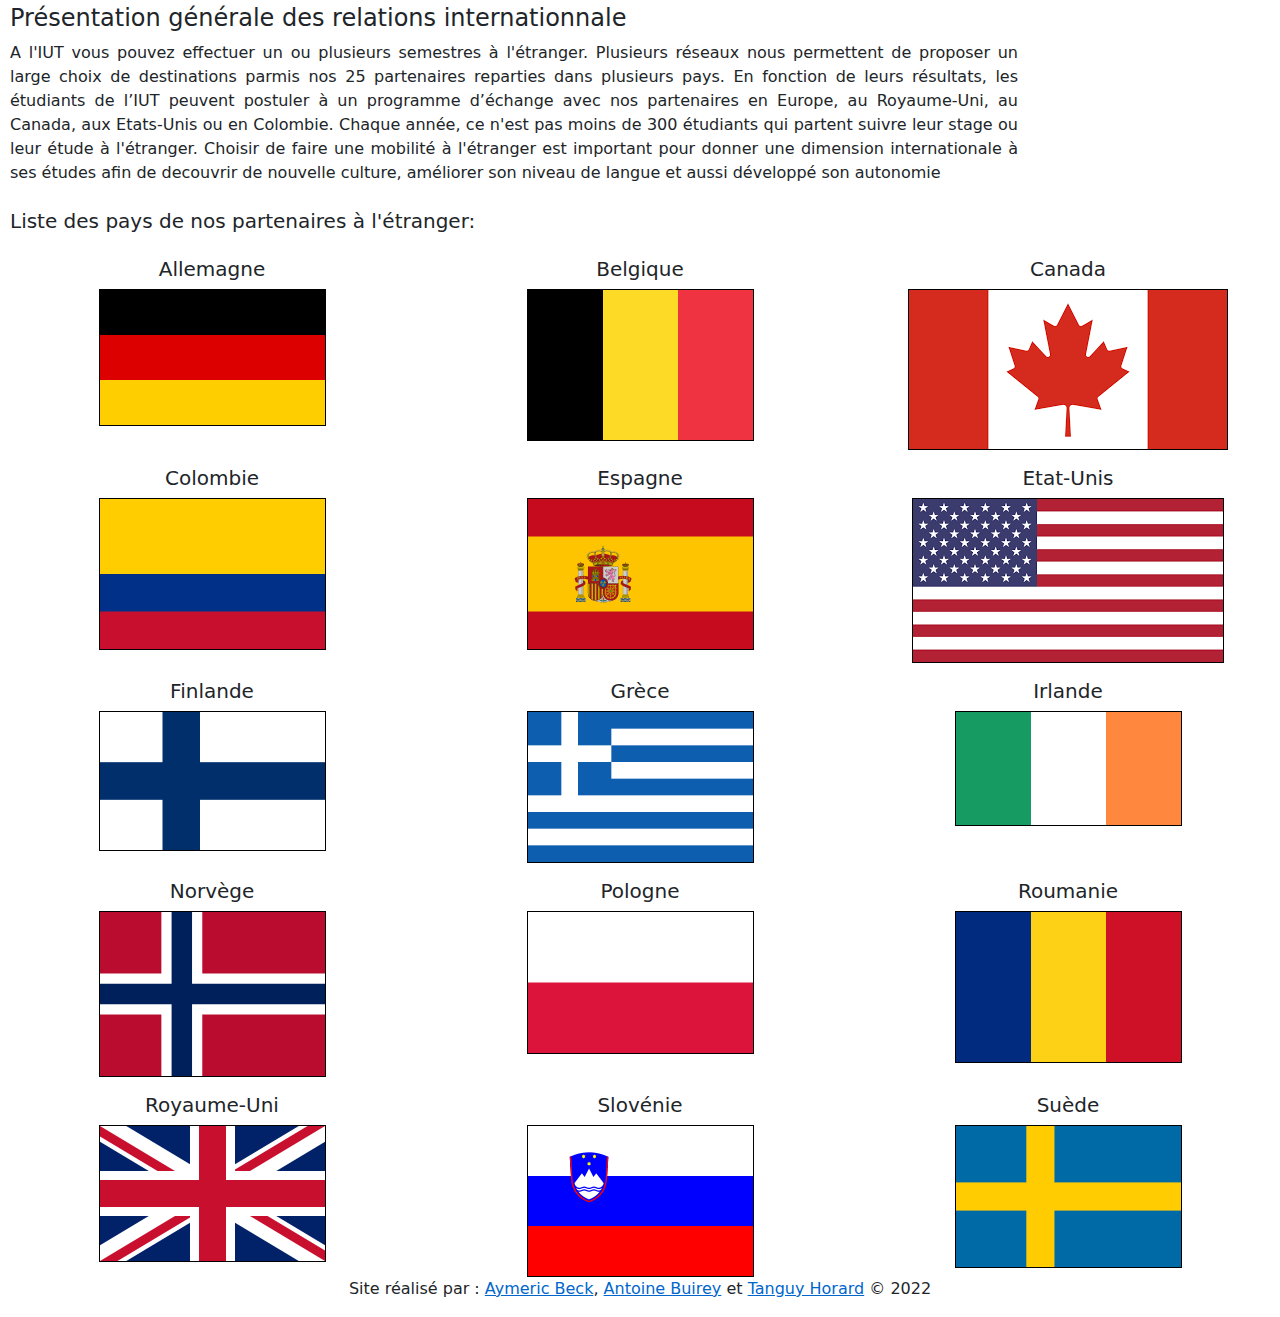
==== commit 59900846: "modify for W3C standar" ====
--- a/site/index.html
+++ b/site/index.html
@@ -6,7 +6,7 @@
         <link rel="stylesheet" href="bootstrap/css/bootstrap.min.css">
         <link rel="stylesheet" href="style.css">
         <script src="bootstrap/js/bootstrap.bundle.js"></script>
-        <link rel="icon" type="image/ico" href="image/favicon.ico" />
+        <link rel="icon" type="image/ico" href="image/favicon.ico">
     </head>
     <body>
         <header>
@@ -23,7 +23,7 @@
                         </li>
                         <li class="nav-item dropdown">
                             <a class="nav-link dropdown-toggle" data-bs-toggle="dropdown">BUT Informatique</a>
-                            <ul class="dropdown-menu" aria-labelledby="navbarDropdown">
+                            <ul class="dropdown-menu">
                                 <li><a class="dropdown-item" href="html/but.html">Le BUT Informatique</a></li>
                                 <li><a class="dropdown-item" href="html/parcoursa.html">Parcours A</a></li>
                                 <li><a class="dropdown-item" href="html/competence.html">Compétence</a></li>
@@ -102,12 +102,11 @@
                 </div>
             </div>
             <h4 class="ml-5 mt-5" id="IUT">IUT Aix-Marseille-Université : présentation  des departement</h4>
-            <p class="ml-5 mr-5 mt-3">
-            </p>
+
             <div class="ml-5 row">
                 <div class="mt-2 col-md-3 text-center">
                     <p>
-                        <a class="btn btn-primary mt-2" data-bs-toggle="collapse" href="#aix" role="button" aria-expanded="false" aria-controls="collapseExample">
+                        <a class="btn btn-primary mt-2" data-bs-toggle="collapse" href="#aix" role="button" aria-expanded="false">
                             Aix-En-Provence
                         </a>
                     </p>
@@ -126,7 +125,7 @@
                 </div>
                 <div class="mt-2 col-md-3 text-center">
                     <p class="text-center">
-                        <a class="btn btn-primary mt-2" data-bs-toggle="collapse" href="#arles" role="button" aria-expanded="false" aria-controls="collapseExample">
+                        <a class="btn btn-primary mt-2" data-bs-toggle="collapse" href="#arles" role="button" aria-expanded="false" >
                             Arles
                         </a>
                     </p>
@@ -139,7 +138,7 @@
                 </div>
                 <div class="mt-2 col-md-3 text-center">
                     <p class="text-center">
-                        <a class="btn btn-primary mt-2" data-bs-toggle="collapse" href="#digne" role="button" aria-expanded="false" aria-controls="collapseExample">
+                        <a class="btn btn-primary mt-2" data-bs-toggle="collapse" href="#digne" role="button" aria-expanded="false">
                             Dignes Les Bains
                         </a>
                     </p>
@@ -152,7 +151,7 @@
                 </div>
                 <div class="mt-2 col-md-3 text-center">
                     <p class="text-center">
-                        <a class="btn btn-primary mt-2" data-bs-toggle="collapse" href="#gap" role="button" aria-expanded="false" aria-controls="collapseExample">
+                        <a class="btn btn-primary mt-2" data-bs-toggle="collapse" href="#gap" role="button" aria-expanded="false"  >
                             Gap
                         </a>
                     </p>
@@ -164,7 +163,7 @@
                 </div>
                 <div class="mt-2 col-md-3 text-center">
                     <p class="text-center">
-                        <a class="btn btn-primary mt-2" data-bs-toggle="collapse" href="#ciotat" role="button" aria-expanded="false" aria-controls="collapseExample">
+                        <a class="btn btn-primary mt-2" data-bs-toggle="collapse" href="#ciotat" role="button" aria-expanded="false"  >
                             La Ciotat
                         </a>
                     </p>
@@ -176,7 +175,7 @@
                 </div>
                 <div class="mt-2 col-md-3 text-center">
                     <p class="text-center">
-                        <a class="btn btn-primary mt-2" data-bs-toggle="collapse" href="#marseille" role="button" aria-expanded="false" aria-controls="collapseExample">
+                        <a class="btn btn-primary mt-2" data-bs-toggle="collapse" href="#marseille" role="button" aria-expanded="false"  >
                             Marseille
                         </a>
                     </p>
@@ -196,7 +195,7 @@
                 </div>
                 <div class="mt-2 col-md-3 text-center">
                     <p class="text-center">
-                        <a class="btn btn-primary mt-2" data-bs-toggle="collapse" href="#salon" role="button" aria-expanded="false" aria-controls="collapseExample">
+                        <a class="btn btn-primary mt-2" data-bs-toggle="collapse" href="#salon" role="button" aria-expanded="false"  >
                             Salon de Provence
                         </a>
                     </p>
@@ -212,8 +211,8 @@
             </p>
             <div>
                 <aside class="sidebarIMG">
-                    <img src="image/fleche_dut.jpg" class="float-end size1">
-                    <img src="image/fleche_but.jpg" class="float-end size1">
+                    <img src="image/fleche_dut.jpg" class="float-end size1" alt="schéma dut">
+                    <img src="image/fleche_but.jpg" class="float-end size1" alt="schéma but">
                 </aside>
                 <article class="txt" id="BUT">
                     
@@ -240,8 +239,6 @@
                     C'est dernier peuvent considérés de trois façons différentes. La première étant le stage obligatoire imposé par la formation en elle même. 
                     Deuxiemement, le stage peut être optionnel. Toutefois, une fois choisi, ce dernier deviendra alors obligatoire et l'étudiant sera obligé de l'effectuer.
                     Enfin, le stage peut être volontaire, donc a l'initiative de l'étudiant dans le but de valorisé son dossier.
-
-
                 </p>
             </article>
             <article class="txt" id="RELATION">
@@ -253,81 +250,82 @@
                     Choisir de faire une mobilité  à l'étranger est important pour donner une dimension internationale à ses études afin de decouvrir de nouvelle culture, améliorer son niveau de langue et aussi développé son autonomie
                 </p>
             </article>
-            <p>
+            <div>
                 <h5 class="mb-4 mt-4">Liste des pays de nos partenaires à l'étranger: </h5>
                 
                 <div class="row text-center">
                     <article class="col-md-4">
                         <h5>Allemagne</h5>
-                        <img src="image/drapeau partenaire/allemagne.png" alt="drapeau allemand">
+                        <img src="image/drapeau_partenaire/allemagne.png" alt="drapeau allemand">
                     </article>
                     <article class="col-md-4">
                         <h5>Belgique</h5>
-                        <img src="image/drapeau partenaire/belgique.png" alt="drapeau belge">
+                        <img src="image/drapeau_partenaire/belgique.png" alt="drapeau belge">
                     </article>
                     <article class="col-md-4">
                         <h5>Canada</h5>
-                        <img src="image/drapeau partenaire/canada.png" alt="drapeau canadien">
+                        <img src="image/drapeau_partenaire/canada.png" alt="drapeau canadien">
                     </article>
                     <article class="col-md-4 mt-3">
                         <h5>Colombie</h5>
-                        <img src="image/drapeau partenaire/colombie.png" alt="drapeau colombien">
+                        <img src="image/drapeau_partenaire/colombie.png" alt="drapeau colombien">
                     </article>
                     <article class="col-md-4 mt-3">
                         <h5>Espagne</h5>
-                        <img src="image/drapeau partenaire/espagne.png" alt="drapeau espagnole">
+                        <img src="image/drapeau_partenaire/espagne.png" alt="drapeau espagnole">
                     </article>
                     <article class="col-md-4 mt-3">
                         <h5>Etat-Unis</h5>
-                        <img src="image/drapeau partenaire/etat unis.png" alt="drapeau etat-uniens">
+                        <img src="image/drapeau_partenaire/etat_unis.png" alt="drapeau etat-uniens">
                     </article>
                     <article class="col-md-4 mt-3">
                         <h5>Finlande</h5>
-                        <img src="image/drapeau partenaire/finlande.png" alt="drapeau finlandais">
+                        <img src="image/drapeau_partenaire/finlande.png" alt="drapeau finlandais">
                     </article>
                     <article class="col-md-4 mt-3">
                         <h5>Grèce</h5>
-                        <img src="image/drapeau partenaire/grece.png" alt="drapeau grec">
+                        <img src="image/drapeau_partenaire/grece.png" alt="drapeau grec">
                     </article>
                     <article class="col-md-4 mt-3">
                         <h5>Irlande</h5>
-                        <img src="image/drapeau partenaire/irlande.png" alt="drapeau irlandais">
+                        <img src="image/drapeau_partenaire/irlande.png" alt="drapeau irlandais">
                     </article>
                     <article class="col-md-4 mt-3">
                         <h5>Norvège</h5>
-                        <img src="image/drapeau partenaire/norvege.png" alt="drapeau norvegien">
+                        <img src="image/drapeau_partenaire/norvege.png" alt="drapeau norvegien">
                     </article>
                     <article class="col-md-4 mt-3">
                         <h5>Pologne</h5>
-                        <img src="image/drapeau partenaire/pologne.png" alt="drapeau polonais">
+                        <img src="image/drapeau_partenaire/pologne.png" alt="drapeau polonais">
                     </article>
                     <article class="col-md-4 mt-3">
                         <h5>Roumanie</h5>
-                        <img src="image/drapeau partenaire/roumanie.png" alt="drapeau roumain">
+                        <img src="image/drapeau_partenaire/roumanie.png" alt="drapeau roumain">
                     </article>
                     <article class="col-md-4 mt-3">
                         <h5>Royaume-Uni</h5>
-                        <img src="image/drapeau partenaire/royaume unis.png" alt="drapeau royaume unis">
+                        <img src="image/drapeau_partenaire/royaume_unis.png" alt="drapeau royaume unis">
                     </article>
                     <article class="col-md-4 mt-3">
                         <h5>Slovénie</h5>
-                        <img src="image/drapeau partenaire/slovenie.png" alt="drapeau slovenien">
+                        <img src="image/drapeau_partenaire/slovenie.png" alt="drapeau slovenien">
                     </article>
                     <article class="col-md-4 mt-3">
                         <h5>Suède</h5>
-                        <img src="image/drapeau partenaire/suede.png" alt="drapeau suedois">
-                    </article>
-                </div>
-            </p>
+                        <img src="image/drapeau_partenaire/suede.png" alt="drapeau suedois">
+                    </article>
+                </div>
+            </div>
         </div>
+        <footer>
+            <div class="container">
+                <p class="text-center">
+                    Site réalisé par : 
+                    <a href="mailto:aymeric.beck@etu.univ-amu.fr">Aymeric Beck</a>, <a href="mailto:antoine.buirey@etu.univ-amu.fr">Antoine Buirey</a> et <a href="mailto:tanguy.horard@etu.uiv-amu.fr"> Tanguy Horard</a>
+                    &copy; 2022
+                </p>
+            </div>
+        </footer>
     </body>
-    <footer>
-        <div class="container">
-            <p class="text-center">
-                Site réalisé par : 
-                <a href="mailto:aymeric.beck@etu.univ-amu.fr">Aymeric Beck</a>, <a href="mailto:antoine.buirey@etu.univ-amu.fr">Antoine Buirey</a> et <a href="mailto:tanguy.horard@etu.uiv-amu.fr"> Tanguy Horard</a>
-                &copy; 2022
-            </p>
-        </div>
-    </footer>
+
 </html>